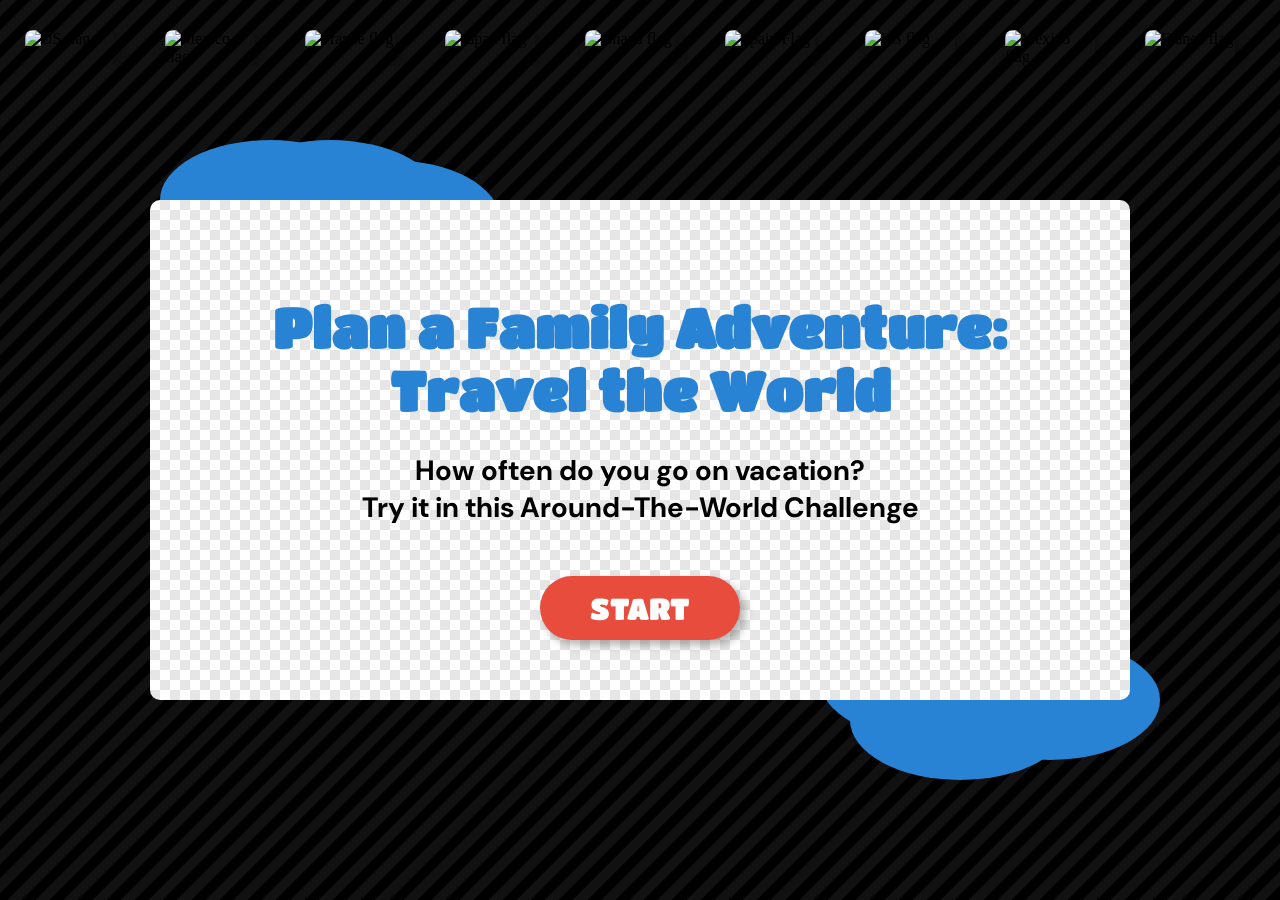
==== index.html @ 4128fa83 "Add files via upload" ====
<!DOCTYPE html>
<html lang = "en">
    <head>
        <meta charset="UTF-8">
        <meta name="viewport" content="width=device-width, initial-scale=1.0">
        <title>Finance Park: Vacation Game</title>

        <link href = "https://fonts.googleapis.com/css2?family=Titan+One&family=DM+Sans:wght@400;700&display=swap" rel="stylesheet">
        <link rel = "stylesheet" href="style.css">

    </head>
    <body>
        <div id = "start-screen">
            <div class="flag-carousel">
                <div class="flag-track">
                    <div class = "flag-set">
                        <img src="Images/Flags/usa.png" alt="US flag">
                        <img src="Images/Flags/mexico.png" alt="Mexico flag">
                        <img src="Images/Flags/france.png" alt="France flag">
                        <img src="Images/Flags/japan.png" alt="Japan flag">
                        <img src="Images/Flags/ghana.png" alt="Ghana flag">
                        <img src="Images/Flags/spain.png" alt = "Spain Flag">
                    </div>

                    <div class = "flag-set" >
                    <!-- duplicate for seamless loop -->
                        <img src="Images/Flags/usa.png" alt="US flag">
                        <img src="Images/Flags/mexico.png" alt="Mexico flag">
                        <img src="Images/Flags/france.png" alt="France flag">
                        <img src="Images/Flags/japan.png" alt="Japan flag">
                        <img src="Images/Flags/ghana.png" alt="Ghana flag">
                        <img src="Images/Flags/spain.png" alt = "Spain Flag">
                    </div>
                   
                </div>
            </div>

            <!--Clouds-->
            <div class = "cloud cloud-top-left"></div>
            <div class = "cloud cloud-bottom-right"></div>
            <div class = "start-card">
                <h1>
                    Plan a Family Adventure:<br>
                    Travel the World
                </h1>

                <p>
                    How often do you go on vacation? <br>
                    Try it in this Around-The-World Challenge
                </p>

                <button onclick = "startGame()">START</button>
            </div>
        </div>
<div id="map-screen" style="display: none;">
        
        <div class="price-tag">
            <div class="currency">$</div>
            <div class="amount"></div>
        </div>

        <div class="map-card">
            <h1>World Map</h1>
            <p>
                You have $4000 to spend on your trip. <br>
                Travel through the continents and Choose your activities wisely.
            </p>
        </div>

        <div class="map-container">
            <img src="Images/worldmap1.png" class="map">
            <img src="Images/plane.png" class="plane">

            <svg class="routes" viewBox="0 0 900 500">
                <path d="M150 230 Q300 100 430 180" />
                <path d="M430 180 Q500 250 450 320" />
                <path d="M450 320 Q600 200 700 240" />
            </svg>

            <img src="Images/pin.png" class="marker-start" onclick="flyToMexico()">
            <div class="marker marker-1"></div>
            <div class="marker marker-2"></div>
            <div class="marker marker-3"></div>

            <img src="Images/path.png" class="path">
        </div>
    </div>


        <script src = "game.js"></script>
    </body>
</html>
---- style.css ----
body {
    margin:0;
}

/*Black Background*/
#start-screen {
    /* BLACK + DIAGONAL STRIPES */
    background: repeating-linear-gradient(
        -45deg,          /* direction: down-left */
        #000000,         /* dark stripe */
        #000000 10px,
        #111111 10px,    /* slightly lighter stripe */
        #111111 20px
    );    width: 100vw;
    height: 100vh;

    display: flex;
    justify-content: center;
    align-items: center;
    position: relative;

}

/*White card*/
.start-card {
    width: 900px;
    padding: 60px 40px;
    text-align: center;
    border-radius: 10px;
    z-index: 2;

    /* BASE COLOR */
    background-color: #ffffff;

    /* DIAMOND PATTERN */
    background-image:
        linear-gradient(45deg, #e6e6e6 25%, transparent 25%),
        linear-gradient(-45deg, #e6e6e6 25%, transparent 25%),
        linear-gradient(45deg, transparent 75%, #e6e6e6 75%),
        linear-gradient(-45deg, transparent 75%, #e6e6e6 75%);

    background-size: 20px 20px;
    background-position: 0 0, 0 10px, 10px -10px, -10px 0px;
}

.start-card h1 {
    color: #2883d4;
    font-family: 'Titan One', sans-serif;
    font-size: 55px;
    margin-bottom: 30px;
}

.start-card p {
    font-family: 'DM Sans', sans-serif;
    font-size: 28px;
    font-weight: bold;
    margin-bottom: 50px;
}

.start-card button {
    font-family: 'Titan One', sans-serif;
    background: #e74c3c;
    color: white;
    border: none;
    padding: 15px 50px;
    font-size: 30px;
    border-radius: 50px;
    cursor: pointer;
    box-shadow: 5px 5px 10px rgba(0,0,0,0.3);
}

.start-card button:hover {
    background: #c0392b;
}

.cloud {
    position: absolute;
    background:#2883d4;
    border-radius: 50%;
    z-index: 1;
}
/* TOP LEFT CLOUD */
.cloud-top-left {
    width: 220px;
    height: 120px;
    top: 140px;
    left: 160px;

    /* creates "puffy" cloud bumps */
    box-shadow:
        60px 0 #2883d4,
        120px 20px #2883d4,
        30px 40px #2883d4;
}

/* BOTTOM RIGHT CLOUD */
.cloud-bottom-right {
    width: 220px;
    height: 120px;
    bottom: 160px;
    right: 240px;

    box-shadow:
        60px 0 #2883d4,
        120px 20px #2883d4,
        30px 40px #2883d4;
}
.flag-carousel {
    position: absolute;
    top: 30px;
    width: 100%;
    overflow: hidden;
    z-index: 1;
    pointer-events: none;
}

/* moving strip */
.flag-track {
    display: flex;
    width: max-content;
    animation: scrollFlags 10s linear infinite;
}

.flag-set {
    display: flex;
}

/* flag styling */
.flag-set img {
    width: 90px;
    height: auto;
    margin: 0 25px;
    border-radius: 8px;
    box-shadow: 3px 3px 10px rgba(0,0,0,0.3);
}

/* animation */
@keyframes scrollFlags {
    0% {
        transform: translateX(0);
    }
    100% {
        transform: translateX(-50%);
    }
}

/* --- MAP SCREEN STYLES --- */

#map-screen {
    width: 100vw;
    height: 100vh;
    background: repeating-linear-gradient(
        -45deg,
        #000000,
        #000000 10px,
        #111111 10px,
        #111111 20px
    );

    display: flex;
    justify-content: center;
    align-items: center;
    position: relative;
}

.map-card {
    position: absolute;
    top: 20px;
    left: 50%;
    transform: translateX(-50%);
    text-align: center;
    z-index: 3;

    /* remove the white box */
    background: none;
    padding: 0;
    width: 100%;
}

.map-card h1 {
    color: #2883d4;
    font-family: 'Titan One', sans-serif;
    font-size: 80px;
    margin-bottom: 20px;
}

.map-card p {
    font-family: 'DM Sans', sans-serif;
    font-size: 28px;
    font-weight: bold;
    margin-bottom: 50px;
}

.map-container {
    position: relative;
    width: 1200px;
    transform: scale(1.15);
    transform-origin: center;
    margin-top: 120px;

}

.map {
    width: 100%;
}

/* plane */
.plane {
    position: absolute;
    width: 180px;
    left: 20px;
    top: 20px;
    transition: transform 1.5s ease-in-out;
    z-index: 5;
}
.fly-to-mexico {
    transform: translate(130px, 240px) rotate(20deg);
}

/* markers */
.marker {
    position: absolute;
    width: 50px;
    height: 50px;
}

/* create the X using two lines */
.marker::before,
.marker::after {
    content: "";
    position: absolute;
    width: 100%;
    height: 6px;
    background: red;
    top: 50%;
    left: 0;
    transform-origin: center;
}

/* first line */
.marker::before {
    transform: rotate(45deg);
}

/* second line */
.marker::after {
    transform: rotate(-45deg);
}

/* positions (adjust these visually) */
.marker-start {
    position: absolute;
    width: 80px;
    height: auto;
    left: 150px;
    top: 260px;

  animation: heartbeat 1.5s infinite; /* Duration and repeat count */

  cursor: pointer;
}

@keyframes heartbeat {
      0% { transform: scale(1); }
  15% { transform: scale(1.15); } /* First rapid pulse */
  30% { transform: scale(1); }
  45% { transform: scale(1.25); } /* Second larger pulse */
  70% { transform: scale(1); }
  100% { transform: scale(1); } /* Pause between beats */
}

.marker-1 {
    left: 570px;
    top: 220px;
}

.marker-2 {
    left: 570px;
    top: 380px;
}

.marker-3 {
    left: 900px;
    top: 280px;
}

.routes {
    position: absolute;
    top: 0;
    left: 0;
    width: 100%;
    height: 100%;
    pointer-events: none;
}

.routes path {
    fill: none;
    stroke: #2d7dd2; /* blue like your screenshot */
    stroke-width: 4;

    /* dotted effect */
    stroke-dasharray: 8 10;

    /* rounded dots */
    stroke-linecap: round;
}

/* Importing a rounded, chunky font to match the image */

/* --- PRICE TAG HUD --- */
.price-tag {
  position: absolute;
  top: 30px;
  right: 40px;
  z-index: 10; /* Keeps it floating above the map */
  
  display: inline-flex;
  align-items: stretch; 
  
  /* Colors & Scaled-down Borders */
  background-color: #ffc52d; 
  border: 6px solid #111111;
  border-radius: 60px; 
  
  /* Scaled-down 3D shadow */
  box-shadow: 8px 8px 0px #111111;
  
  font-family: 'Fredoka', 'Titan One', sans-serif;
  color: #3f6619; 
}

.currency {
  display: flex;
  align-items: center;
  justify-content: center;
  
  /* Scaled-down Font and Spacing */
  font-size: 45px;
  padding: 5px 20px 5px 25px;
  
  border-right: 6px solid #111111;
}

.amount {
  display: flex;
  align-items: center;
  justify-content: center;
  
  /* Scaled-down Font and Spacing */
  font-size: 55px;
  padding: 5px 30px 5px 20px;
  letter-spacing: 1px;
}
/**************** Mexico *************************/

#plane-ticket-screen {
    /* BLACK + DIAGONAL STRIPES */
    background: repeating-linear-gradient(
        -45deg,          /* direction: down-left */
        #000000,         /* dark stripe */
        #000000 10px,
        #111111 10px,    /* slightly lighter stripe */
        #111111 20px
    );    
    width: 100vw;
    height: 100vh;

    display: flex;
    justify-content: center;
    align-items: center;
    flex-direction: column;
    position: relative;


}

.plane-ticket-card {
    width: min(900px, 90vw);
    min-height: 700px;
    padding: 60px 40px;
    text-align: center;
    border-radius: 10px;
    z-index: 2;
    /* BASE COLOR */
    background-color: #ffffff;

    /* DIAMOND PATTERN */
    background-image:
        linear-gradient(45deg, #e6e6e6 25%, transparent 25%),
        linear-gradient(-45deg, #e6e6e6 25%, transparent 25%),
        linear-gradient(45deg, transparent 75%, #e6e6e6 75%),
        linear-gradient(-45deg, transparent 75%, #e6e6e6 75%);

    background-size: 20px 20px;
    background-position: 0 0, 0 10px, 10px -10px, -10px 0px;
}

.plane-ticket-card h1 {
    color: #2883d4;
    font-family: 'Titan One', sans-serif;
    font-size: 30px;
}

.mexico-city {
    position: absolute;
    width: 250px;
    height: auto;
    left: 620px;

      border: 4px solid #111111;
  border-radius: 30px; 
  
  /* Scaled-down 3D shadow */
  box-shadow: 5px 5px 0px #111111;
}

.economy-class {
    position: absolute;
    width: 400px;
    left: 300px;
    top: 400px;
    cursor: pointer;
}

.business-class {
    position: absolute;
    width: 400px;
    left: 800px;
    top: 400px;
    cursor: pointer;

}

.first-class {
    position: absolute;
    width: 400px;
    left: 550px;
    top: 600px;
    cursor: pointer;

}

/**************** Mexico Games *************************/

#food-game-screen {
    width: 100vw;
    height: 100vh;
    background: repeating-linear-gradient(
        -45deg,
        #000000,
        #000000 10px,
        #111111 10px,
        #111111 20px
    );

    text-align: center;
    padding-top: 40px;
}

#food-game-screen h1 {
    color: #2883d4;
    font-family: 'Titan One', sans-serif;
    font-size: 60px;
    margin-bottom: 10px; 
}

#food-game-screen p {
    color: white;
    font-size: 24px;
    margin-bottom: 10px;
}

/* Added a small style for your new recipe text to match your font themes */
#recipe-display {
    font-family: 'DM Sans', sans-serif;
    font-size: 22px;
}

#build-area {
    width: 400px;
    height: 250px;
    margin: 40px auto;
    background: white;
    border-radius: 20px;
    border: 5px solid black;

    display: flex;
    align-items: center;
    justify-content: center;
    gap: 10px;
}

.ingredients {
    display: flex;
    justify-content: center;
    gap: 30px;
}

.ingredients img {
    width: 120px;
    cursor: pointer;
    transition: transform 0.2s ease;
}

.ingredients img:hover {
    transform: scale(1.1);
}

#mexico-activity-screen {
    width: 100vw;
    height: 100vh;
    background: repeating-linear-gradient(
        -45deg,
        #000000,
        #000000 10px,
        #111111 10px,
        #111111 20px
    );

    display: flex;
    flex-direction: column;
    align-items: center;
    position: relative;
}

.activity-header {
    text-align: center;
    margin-top: 30px;
}

.activity-header h1 {
    color: #2883d4;
    font-family: 'Titan One', sans-serif;
    font-size: 60px;
}

.activity-header p {
    color: white;
    font-family: 'DM Sans', sans-serif;
    font-size: 24px;
}

.mexico-scene {
    position: relative;
    width: min(1200px, 90vw);
    height: min(700px, 65vh);
    margin-top: 20px;
}

.mexico-background {
    width: 100%;
    height: 100%;
    object-fit: cover;
    border-radius: 20px;
    border: 5px solid white;
}

.activity-icon {
    width: 100%;
    display: block;
    cursor: pointer;
    transition: transform 0.2s ease;
}

.activity-icon:hover {
    transform: scale(1.1);
}
.food-option {
    left: 50px;
    bottom: 80px;
}

.pyramid-option {
    left: 440px;
    bottom: 80px;
}

.boat-option {
    left: 830px;
    bottom: 80px;
}

.activity-option {
    position: absolute;
    text-align: center;
    width: 350px;
}

.activity-option button {
    margin-top: 10px;
    padding: 12px 20px;
    font-family: 'Titan One', sans-serif;
    font-size: 18px;
    border: none;
    border-radius: 30px;
    background: #e74c3c;
    color: white;
    cursor: pointer;
    box-shadow: 4px 4px 0px black;
}

.activity-option button:hover {
    transform: scale(1.05);
}


#pyramid-game-screen {
    width: 100vw;
    height: 100vh;
    text-align: center;
    background: repeating-linear-gradient(
        -45deg,
        #000000,
        #000000 10px,
        #111111 10px,
        #111111 20px
    );
    padding-top: 40px;
}

#pyramid-game-screen h1 {
    color: #2883d4;
    font-family: 'Titan One', sans-serif;
    font-size: 60px;
}

#pyramid-game-screen p {
    color: white;
    font-size: 24px;
}

#maze {
    margin: 40px auto;
    width: fit-content;
}

.maze-row {
    display: flex;
}

.tile {
    width: 120px;
    height: 120px;
    margin: 5px;
    border-radius: 15px;
    border: 4px solid black;
}

.wall {
    background: #6c584c;
}

.player {
    background: #90be6d;
    display: flex;
    align-items: center;
    justify-content: center;
    font-size: 40px;
}

.treasure {
    background: gold;
    display: flex;
    align-items: center;
    justify-content: center;
    font-size: 40px;
    cursor: pointer;
}

.safe {
    background: #f4d35e;
    cursor: pointer;
}

.hidden-path {
    background: #6c584c !important; /* same as wall */
    cursor: pointer;
}

#yacht-game-screen {
    width: 100vw;
    height: 100vh;
    background: repeating-linear-gradient(
        -45deg,
        #000000,
        #000000 10px,
        #111111 10px,
        #111111 20px
    );
    text-align: center;
    padding-top: 40px;
}

#yacht-game-screen h1 {
    color: #2883d4;
    font-family: 'Titan One', sans-serif;
    font-size: 60px;
    margin-bottom: 10px;
}

#yacht-game-screen p {
    color: white;
    font-size: 24px;
    margin-bottom: 40px;
    font-family: 'DM Sans', sans-serif;
}

#ocean-grid {
    display: grid;
    grid-template-columns: repeat(4, 120px); /* 4 columns */
    gap: 15px;
    justify-content: center;
    margin: 0 auto;
}

.ocean-tile {
    width: 120px;
    height: 120px;
    background: #2883d4; /* Deep ocean blue */
    border: 4px solid black;
    border-radius: 15px;
    cursor: pointer;
    display: flex;
    align-items: center;
    justify-content: center;
    font-size: 60px; /* Size of the emojis */
    transition: transform 0.2s ease, background 0.3s ease;
}

.ocean-tile:hover:not(.revealed) {
    transform: scale(1.05);
    background: #3a9ef2;
}

.ocean-tile.revealed {
    cursor: default;
    transform: none;
}

/**************** Paris *************************/

.paris-city {
    position: absolute;
    width: 250px;
    height: auto;
    left: 620px;

      border: 4px solid #111111;
  border-radius: 30px; 
  
  /* Scaled-down 3D shadow */
  box-shadow: 5px 5px 0px #111111;
}

#paris-activity-screen {
    width: 100vw;
    height: 100vh;
    background: repeating-linear-gradient(
        -45deg,
        #000000,
        #000000 10px,
        #111111 10px,
        #111111 20px
    );

    display: flex;
    flex-direction: column;
    align-items: center;
    position: relative;
}

.paris-scene {
    position: relative;
    width: min(1200px, 90vw);
    height: min(700px, 65vh);
    margin-top: 20px;
}

.paris-background {
    width: 100%;
    height: 100%;
    object-fit: cover;
    border-radius: 20px;
    border: 5px solid white;
}

.tower-option {
    left: 50px;
    bottom: 80px;
}

.museum-option {
    left: 440px;
    bottom: 80px;
}

.dining-option {
    left: 830px;
    bottom: 80px;
}

/* --- EIFFEL TOWER SNAP --- */


#eiffel-game-screen {
    width: 100vw;
    height: 100vh;
    background: repeating-linear-gradient(
        -45deg,
        #000000,
        #000000 10px,
        #111111 10px,
        #736d6d 20px
    );

    text-align: center;
    padding-top: 40px;
}

#eiffel-game-screen h1 {
    color: #2883d4;
    font-family: 'Titan One', sans-serif;
    font-size: 60px;
    margin-bottom: 10px; 
}

#eiffel-game-screen p {
    color: white;
    font-size: 24px;
    margin-bottom: 10px;
}

#camera-view {
    width: 600px;
    height: 400px;
    margin: 30px auto;
    background: #87CEEB; /* Sky blue */
    border: 8px solid #333;
    border-radius: 20px;
    position: relative;
    overflow: hidden;
    cursor: crosshair;
}

.popup-target {
    position: absolute;
    font-size: 60px;
    cursor: pointer;
    user-select: none;
    transition: transform 0.1s;
}
.popup-target:active { transform: scale(0.9); }

/* --- LOUVRE ART MATCH --- */
#louvre-game-screen {
    width: 100vw;
    height: 100vh;
    background: repeating-linear-gradient(
        -45deg,
        #000000,
        #000000 10px,
        #111111 10px,
        #736d6d 20px
    );

    text-align: center;
    padding-top: 40px;
}

#louvre-game-screen h1 {
    color: #2883d4;
    font-family: 'Titan One', sans-serif;
    font-size: 60px;
    margin-bottom: 10px; 
}

#louvre-game-screen p {
    color: white;
    font-size: 24px;
    margin-bottom: 10px;
}
#art-grid {
    display: grid;
    grid-template-columns: repeat(4, 100px);
    gap: 130px;
    justify-content: center;
    margin: 30px auto;
}

.art-card {
    width: 200px;
    height: 200px;
    background: #2883d4;
    border: 4px solid #111;
    border-radius: 10px;
    display: flex;
    align-items: center;
    justify-content: center;
    font-size: 50px;
    cursor: pointer;
    transition: background 0.3s;
}

/* Hide the emoji by default */
.hidden-symbol {
    opacity: 0; 
    transition: opacity 0.2s ease;
}

/* When the card is flipped, show the background and emoji */
.art-card.flipped {
    background: white;
    cursor: default;
}

.art-card.flipped .hidden-symbol {
    opacity: 1;
}

/* --- MICHELIN VIP SERVE --- */
#timing-game {
    width: 900px;
    height: 170px;
    background: #444;
    border: 5px solid #111;
    border-radius: 40px;
    margin: 40px auto;
    position: relative;
    overflow: hidden;
}

#target-zone {
    width: 170px;
    height: 100%;
    background: #90be6d; /* Green target */
    position: absolute;
    left: 200px; /* Center of the 500px bar */
}

#moving-plate {
    position: absolute;
    font-size: 150px;
    top: 2px;
    left: 0;
}

#serve-btn {
    font-family: 'Titan One', sans-serif;
    font-size: 30px;
    padding: 15px 40px;
    background: #e74c3c;
    color: white;
    border: none;
    border-radius: 30px;
    cursor: pointer;
    box-shadow: 4px 4px 0px #111;
}
#serve-btn:hover { transform: scale(1.05); }


#louvre-game-screen {
    width: 100vw;
    height: 100vh;
    background: repeating-linear-gradient(
        -45deg,
        #000000,
        #000000 10px,
        #111111 10px,
        #111111 20px
    );

    text-align: center;
    padding-top: 40px;
}

#michelin-game-screen h1 {
    color: #2883d4;
    font-family: 'Titan One', sans-serif;
    font-size: 60px;
    margin-bottom: 10px; 
}

#michelin-game-screen p {
    color: white;
    font-size: 24px;
    margin-bottom: 10px;
}

#michelin-game-screen {
    width: 100vw;
    height: 100vh;
    background: repeating-linear-gradient(
        -45deg,
        #000000,
        #000000 10px,
        #111111 10px,
        #111111 20px
    );

    text-align: center;
    padding-top: 40px;
}

#michelin-game-screen h1 {
    color: #2883d4;
    font-family: 'Titan One', sans-serif;
    font-size: 60px;
    margin-bottom: 10px; 
}

#michelin-game-screen p {
    color: white;
    font-size: 24px;
    margin-bottom: 10px;
}


.price-tag-africa {
  position: absolute;
  top: 20px;
  right: 30px;
  z-index: 10; /* Keeps it floating above the map */
  
  display: inline-flex;
  align-items: stretch; 
  
  /* Colors & Scaled-down Borders */
  background-color: #ffc52d; 
  border: 6px solid #111111;
  border-radius: 60px; 
  
  /* Scaled-down 3D shadow */
  box-shadow: 8px 8px 0px #111111;
  
  font-family: 'Fredoka', 'Titan One', sans-serif;
  color: #3f6619; 
}


.africa-city {
    position: absolute;
    width: 250px;
    height: auto;
    left: 620px;

      border: 4px solid #111111;
  border-radius: 30px; 
  
  /* Scaled-down 3D shadow */
  box-shadow: 5px 5px 0px #111111;
}


#africa-activity-screen {
    width: 100vw;
    height: 100vh;
    background: repeating-linear-gradient(
        -45deg,
        #000000,
        #000000 10px,
        #111111 10px,
        #111111 20px
    );

    display: flex;
    flex-direction: column;
    align-items: center;
    position: relative;
}

.africa-scene {
    position: relative;
    width: min(1200px, 90vw);
    height: min(700px, 65vh);
    margin-top: 20px;
}

.africa-background {
    width: 100%;
    height: 100%;
    object-fit: cover;
    border-radius: 20px;
    border: 5px solid white;
}

/* --- PENGUIN PHOTOGRAPHER --- */
#penguin-game-screen {
    width: 100vw;
    height: 100vh;
    background: repeating-linear-gradient(
        -45deg,
        #000000,
        #000000 10px,
        #111111 10px,
        #111111 20px
    );
    text-align: center;
    padding-top: 40px;
}

#penguin-game-screen h1 {
    color: #2883d4;
    font-family: 'Titan One', sans-serif;
    font-size: 60px;
    margin-bottom: 10px;
}

#penguin-game-screen p {
    color: white;
    font-size: 24px;
    margin-bottom: 30px;
}

#viewfinder {
    width: 400px;
    height: 300px;
    margin: 0 auto 30px auto;
    background: #89cff0; /* Bright beach sky */
    border: 10px solid #222;
    border-radius: 15px;
    display: flex;
    align-items: center;
    justify-content: center;
    position: relative;
    box-shadow: 0px 10px 20px rgba(0,0,0,0.5);
}

/* Creating the camera viewfinder crosshairs */
.camera-corner {
    position: absolute;
    width: 40px;
    height: 40px;
    border: 4px solid rgba(255, 255, 255, 0.7);
}
.top-left { top: 20px; left: 20px; border-right: none; border-bottom: none; }
.top-right { top: 20px; right: 20px; border-left: none; border-bottom: none; }
.bottom-left { bottom: 20px; left: 20px; border-right: none; border-top: none; }
.bottom-right { bottom: 20px; right: 20px; border-left: none; border-top: none; }

#penguin-subject {
    font-size: 150px;
    /* Blur is controlled by JavaScript! */
}

#camera-controls {
    display: flex;
    flex-direction: column;
    align-items: center;
    gap: 20px;
}

#focus-slider {
    width: 400px;
    height: 10px;
    background: #fff;
    border-radius: 10px;
    outline: none;
    cursor: pointer;
}

#snap-btn {
    font-family: 'Titan One', sans-serif;
    font-size: 28px;
    padding: 15px 40px;
    background: #f4d35e; /* Yellow button */
    color: #111;
    border: 4px solid #111;
    border-radius: 40px;
    cursor: pointer;
    box-shadow: 4px 4px 0px #111;
    transition: transform 0.1s;
}
#snap-btn:active { transform: translateY(4px); box-shadow: 0px 0px 0px #111; }


/* --- VISUAL CABLE CAR STABILIZER --- */


#cablecar-game-screen {
    width: 100vw;
    height: 100vh;
    background: repeating-linear-gradient(
        -45deg,
        #000000,
        #000000 10px,
        #111111 10px,
        #111111 20px
    );
    text-align: center;
    padding-top: 40px;
}

#cablecar-game-screen h1 {
    color: #2883d4;
    font-family: 'Titan One', sans-serif;
    font-size: 60px;
    margin-bottom: 10px;
}

#cablecar-game-screen p {
    color: white;
    font-size: 24px;
    margin-bottom: 30px;
}
#cable-car-container {
    width: 300px;
    height: 250px;
    margin: 30px auto;
    position: relative;
    display: flex;
    flex-direction: column;
    align-items: center;
}

/* The wire the car hangs from */
#cable-line {
    width: 100%;
    height: 8px;
    background: #111;
    position: absolute;
    top: 20px;
    border-radius: 4px;
}

#cable-car {
    font-size: 100px;
    margin-top: 10px; /* Hangs just below the line */
    transition: transform 0.3s ease-in-out;
    transform-origin: top center; /* Makes it swing from the top! */
    text-shadow: 5px 5px 0px rgba(0,0,0,0.3);
}

#wind-controls {
    display: flex;
    justify-content: center;
    gap: 15px;
}

#wind-controls button {
    font-size: 40px;
    width: 80px;
    height: 80px;
    background: #2883d4;
    border: 4px solid #111;
    border-radius: 15px;
    cursor: pointer;
    box-shadow: 4px 4px 0px #111;
    transition: transform 0.1s;
}
#wind-controls button:active { 
    transform: translateY(4px); 
    box-shadow: 0px 0px 0px #111; 
}
/* --- BIG 5 SAFARI TRACKER --- */
#safari-game-screen {
    width: 100vw;
    height: 100vh;
    background: repeating-linear-gradient(
        -45deg,
        #000000,
        #000000 10px,
        #111111 10px,
        #111111 20px
    );
    text-align: center;
    padding-top: 40px;
}

#safari-game-screen h1 {
    color: #2883d4;
    font-family: 'Titan One', sans-serif;
    font-size: 50px;
    margin-bottom: 10px;
}

#safari-game-screen p {
    color: white;
    font-size: 20px;
    margin-bottom: 20px;
}

#tracker-radar {
    color: #f4d35e;
    font-family: 'DM Sans', sans-serif;
    font-weight: bold;
    background: #111;
    padding: 10px 30px;
    width: fit-content;
    margin: 0 auto;
    border-radius: 10px;
    border: 3px solid #333;
}

/* Update your existing savanna-grass class to hide the cursor */
#savanna-grass {
    width: 500px;
    height: 300px;
    background: #a3b162; 
    border: 8px solid #3f6619;
    border-radius: 15px;
    margin: 20px auto;
    position: relative;
    box-shadow: inset 0px 0px 30px rgba(0,0,0,0.3);
    overflow: hidden; /* Keeps the scanner inside the box */
    
    cursor: none; /* HIDES THE NORMAL MOUSE! */
}

/* Add this new style for the scanner */
#scanner-glass {
    position: absolute;
    font-size: 50px;
    pointer-events: none; /* Lets clicks pass right through the emoji */
    transform: translate(-50%, -50%); /* Centers the glass exactly on the mouse coordinates */
    display: none; /* Hidden until the mouse enters the box */
    z-index: 10;
    text-shadow: 2px 2px 5px rgba(0,0,0,0.5);
}

.found-animal {
    position: absolute;
    font-size: 60px;
    transform: translate(-50%, -50%); /* Centers the emoji perfectly on the mouse click */
    animation: popUp 0.5s ease-out;
}

@keyframes popUp {
    0% { transform: translate(-50%, -50%) scale(0); }
    50% { transform: translate(-50%, -50%) scale(1.5); }
    100% { transform: translate(-50%, -50%) scale(1); }
}

#japan-activity-screen {
    width: 100vw;
    height: 100vh;
    background: repeating-linear-gradient(
        -45deg,
        #000000,
        #000000 10px,
        #111111 10px,
        #111111 20px
    );

    display: flex;
    flex-direction: column;
    align-items: center;
    position: relative;
}

.japan-scene {
    position: relative;
    width: min(1200px, 90vw);
    height: min(700px, 65vh);
    margin-top: 20px;
}

.japan-background {
    width: 100%;
    height: 100%;
    object-fit: cover;
    border-radius: 20px;
    border: 5px solid white;
}

#claw-game-screen {
    width: 100vw;
    height: 100vh;
    background: repeating-linear-gradient(
        -45deg,
        #000000,
        #000000 10px,
        #111111 10px,
        #111111 20px
    );
    text-align: center;
    padding-top: 40px;
}

#claw-game-screen h1 {
    color: #2883d4;
    font-family: 'Titan One', sans-serif;
    font-size: 50px;
    margin-bottom: 10px;
}

#claw-game-screen p {
    color: white;
    font-size: 20px;
    margin-bottom: 20px;
}

/* --- SHIBUYA CLAW MACHINE --- */
#claw-machine {
    width: 600px;
    height: 400px;
    background: #ffb7b2; /* Kawaii pink */
    border: 8px solid #333;
    border-radius: 20px;
    margin: 20px auto;
    position: relative;
    overflow: hidden;
    box-shadow: inset 0px 0px 20px rgba(0,0,0,0.2);
}

#the-claw {
    font-size: 50px;
    position: absolute;
    top: 10px;
    left: 0px;
    transition: top 0.5s ease-in; /* Makes the drop smooth */
}

#the-prize {
    font-size: 60px;
    position: absolute;
    bottom: 10px;
    left: 265px; /* Centered in the 400px box */
}

#drop-btn, #pour-btn, #push-btn {
    font-family: 'Titan One', sans-serif;
    font-size: 28px;
    padding: 15px 40px;
    background: #e74c3c;
    color: white;
    border: 4px solid #111;
    border-radius: 40px;
    cursor: pointer;
    box-shadow: 4px 4px 0px #111;
}
#drop-btn:active, #pour-btn:active, #push-btn:active { transform: translateY(4px); box-shadow: 0px 0px 0px #111; }

/* --- ZEN TEA CEREMONY --- */
#thermometer {
    width: 60px;
    height: 300px;
    background: linear-gradient(to top, #87ceeb, #f4d35e, #e74c3c); /* Cold to Hot */
    border: 6px solid #333;
    border-radius: 30px;
    margin: 20px auto;
    position: relative;
    box-shadow: inset 0px 0px 15px rgba(0,0,0,0.5);
}

#zen-zone {
    position: absolute;
    bottom: 40%; /* Starts 40% from the bottom */
    height: 20%; /* Takes up 20% of the thermometer */
    width: 100%;
    background: rgba(144, 190, 109, 0.8); /* Green */
    border-top: 4px solid #111;
    border-bottom: 4px solid #111;
}

#temp-indicator {
    width: 90px;
    height: 12px;
    background: #111;
    border-radius: 5px;
    position: absolute;
    left: -15px; /* Sticks out the sides of the thermometer */
    bottom: 50%; /* Starts exactly in the middle */
    transition: bottom 0.1s linear;
}

#zen-progress-container {
    width: 400px;
    height: 25px;
    background: #222;
    border: 4px solid #111;
    border-radius: 15px;
    margin: 10px auto 20px auto;
    overflow: hidden;
}

#zen-progress-bar {
    width: 0%;
    height: 100%;
    background: #90be6d; /* Progress fills up green */
    transition: width 0.1s linear;
}

#start-tea-btn {
    font-family: 'Titan One', sans-serif;
    font-size: 24px;
    padding: 15px 40px;
    background: #90be6d;
    color: #111;
    border: 4px solid #111;
    border-radius: 40px;
    cursor: pointer;
    box-shadow: 4px 4px 0px #111;
}

#cool-btn {
    font-family: 'Titan One', sans-serif;
    font-size: 24px;
    padding: 15px 40px;
    background: #87ceeb;
    color: #111;
    border: 4px solid #111;
    border-radius: 40px;
    cursor: pointer;
    box-shadow: 4px 4px 0px #111;
    display: none; /* Hidden until the game starts */
}
#start-tea-btn:active, #cool-btn:active { transform: translateY(4px); box-shadow: 0px 0px 0px #111; }

/* --- VIP SUMO SHOWDOWN --- */
#sumo-ring {
    width: 900px;
    height: 300px;
    background: #d4a373; /* Sand color */
    border: 6px solid #8b5a2b;
    border-radius: 50px;
    margin: 40px auto;
    position: relative;
}

#sumo-wrestler {
    font-size: 150px;
    position: absolute;
    top: 5px;
    left: 50%; /* Starts perfectly in the middle */
    transform: translateX(-50%);
    transition: left 0.1s;
}


/* --- ZEN TEA CEREMONY SCREEN BACKGROUND --- */
#tea-game-screen {
    width: 100vw;
    height: 100vh;
    background: #fdfbf7; /* A soft, clean Japanese paper white */
    text-align: center;
    padding-top: 40px;
}

#tea-game-screen h1 {
    color: #e74c3c; /* Deep red looks amazing on white */
    font-family: 'Titan One', sans-serif;
    font-size: 60px;
    margin-bottom: 10px;
}

#tea-game-screen p {
    color: #333333; /* Dark gray text so it is readable on the white background! */
    font-size: 20px;
    margin-bottom: 20px;
    font-family: 'DM Sans', sans-serif;
    font-weight: bold;
}

#sumo-game-screen {
    width: 100vw;
    height: 100vh;
    background: repeating-linear-gradient(
        -45deg,
        #000000,
        #000000 10px,
        #111111 10px,
        #111111 20px
    );
    text-align: center;
    padding-top: 40px;
}

#sumo-game-screen h1 {
    color: #2883d4;
    font-family: 'Titan One', sans-serif;
    font-size: 50px;
    margin-bottom: 10px;
}

#sumo-game-screen p {
    color: white;
    font-size: 20px;
    margin-bottom: 20px;
}

/* --- END SCREENS (VICTORY & GAME OVER) --- */
#victory-screen, #gameover-screen {
    width: 100vw;
    height: 100vh;
    display: flex;
    align-items: center;
    justify-content: center;
    background: repeating-linear-gradient(
        -45deg,
        #000000,
        #000000 10px,
        #111111 10px,
        #111111 20px
    );
}

.end-card {
    background: white;
    padding: 50px;
    border-radius: 20px;
    text-align: center;
    max-width: 600px;
    box-shadow: 10px 10px 0px rgba(0,0,0,0.5);
    border: 8px solid #111;
}

.end-card h1 {
    font-family: 'Titan One', sans-serif;
    font-size: 50px;
    margin-bottom: 10px;
}

.victory-card h1 { color: #90be6d; } /* Green text for winning */
.gameover-card h1 { color: #e74c3c; } /* Red text for losing */

.end-card h2 {
    font-family: 'DM Sans', sans-serif;
    color: #333;
    margin-bottom: 20px;
}

.end-card p {
    font-size: 20px;
    color: #555;
    margin-bottom: 30px;
    line-height: 1.5;
}

.final-budget-display {
    background: #f4d35e;
    padding: 20px;
    border-radius: 15px;
    margin-bottom: 30px;
    border: 4px solid #111;
}

.final-budget-display p {
    margin-bottom: 10px;
    font-weight: bold;
    color: #111;
}

.final-price {
    display: inline-flex;
    transform: scale(1.2); /* Makes the final tag slightly larger */
    margin-top: 10px;
}

.end-card button {
    font-family: 'Titan One', sans-serif;
    font-size: 24px;
    padding: 15px 40px;
    background: #2883d4;
    color: white;
    border: 4px solid #111;
    border-radius: 30px;
    cursor: pointer;
    box-shadow: 4px 4px 0px #111;
    transition: transform 0.1s;
}

.end-card button:active {
    transform: translateY(4px);
    box-shadow: 0px 0px 0px #111;
}

/* --- SECRET WINNER CODES --- */
.secret-codes {
    margin: 30px auto;
    background: #fdfbf7;
    padding: 20px;
    border-radius: 15px;
    border: 4px dashed #90be6d; /* Green dashed border like a coupon */
}

.secret-codes h3 {
    font-family: 'Titan One', sans-serif;
    color: #e74c3c;
    margin-bottom: 10px;
    font-size: 24px;
}

.secret-codes p {
    font-size: 16px;
    color: #333;
    margin-bottom: 20px;
}

.code-box {
    background: #111; /* Dark background to make the gold pop */
    color: #f4d35e; /* Golden text */
    font-family: 'Titan One', sans-serif;
    font-size: 24px;
    padding: 15px;
    margin: 10px auto;
    border-radius: 10px;
    letter-spacing: 2px;
    width: 85%;
    box-shadow: 4px 4px 0px rgba(0,0,0,0.2);
    user-select: all; /* Makes it so if they click the text, it highlights the whole code instantly to copy! */
}
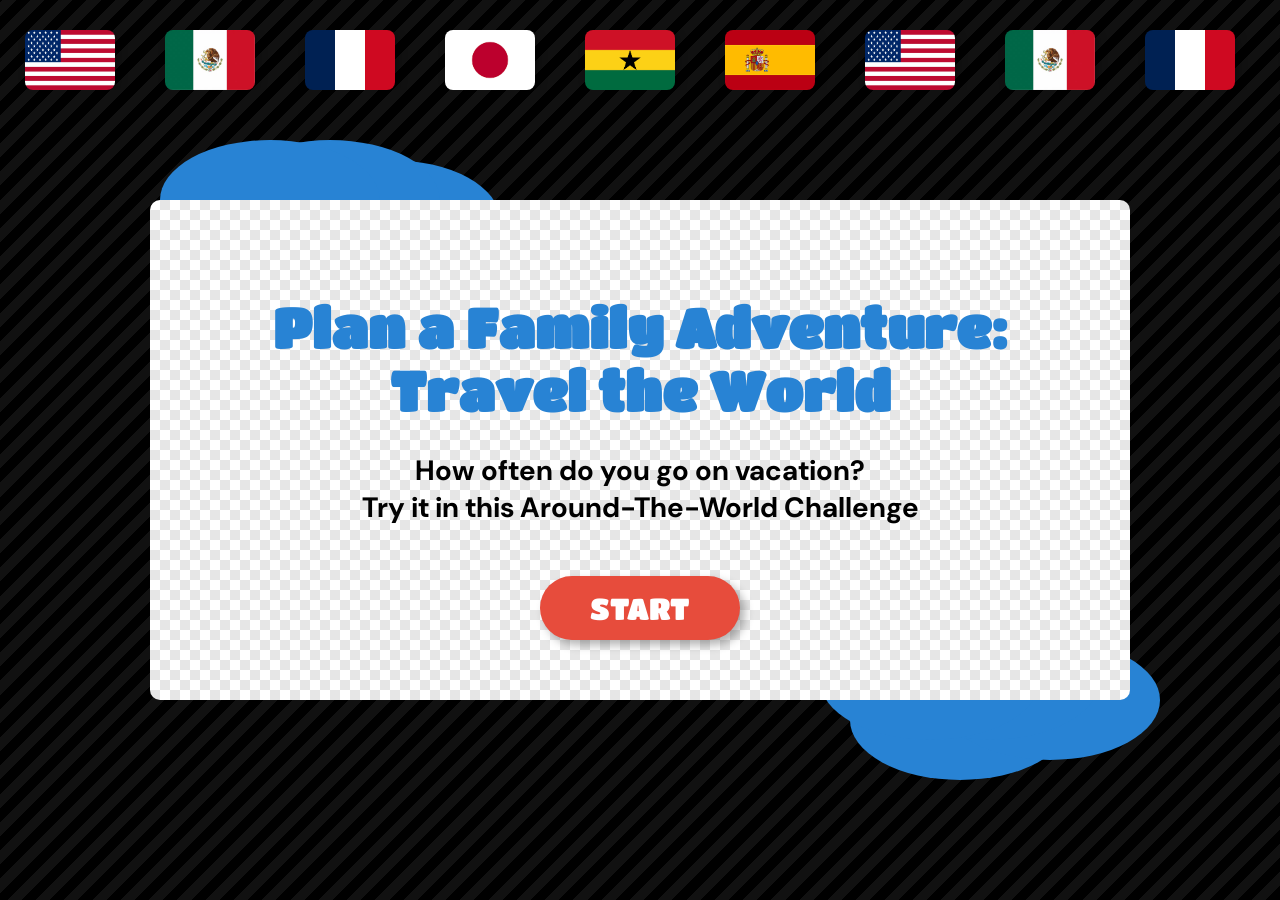
==== commit 17c94fdb: "Update index.html" ====
--- a/index.html
+++ b/index.html
@@ -14,22 +14,22 @@
             <div class="flag-carousel">
                 <div class="flag-track">
                     <div class = "flag-set">
-                        <img src="Images/Flags/usa.png" alt="US flag">
-                        <img src="Images/Flags/mexico.png" alt="Mexico flag">
-                        <img src="Images/Flags/france.png" alt="France flag">
-                        <img src="Images/Flags/japan.png" alt="Japan flag">
-                        <img src="Images/Flags/ghana.png" alt="Ghana flag">
-                        <img src="Images/Flags/spain.png" alt = "Spain Flag">
+                        <img src="Flags/usa.png" alt="US flag">
+                        <img src="Flags/mexico.png" alt="Mexico flag">
+                        <img src="Flags/france.png" alt="France flag">
+                        <img src="Flags/japan.png" alt="Japan flag">
+                        <img src="Flags/ghana.png" alt="Ghana flag">
+                        <img src="Flags/spain.png" alt = "Spain Flag">
                     </div>
 
                     <div class = "flag-set" >
                     <!-- duplicate for seamless loop -->
-                        <img src="Images/Flags/usa.png" alt="US flag">
-                        <img src="Images/Flags/mexico.png" alt="Mexico flag">
-                        <img src="Images/Flags/france.png" alt="France flag">
-                        <img src="Images/Flags/japan.png" alt="Japan flag">
-                        <img src="Images/Flags/ghana.png" alt="Ghana flag">
-                        <img src="Images/Flags/spain.png" alt = "Spain Flag">
+                        <img src="Flags/usa.png" alt="US flag">
+                        <img src="Flags/mexico.png" alt="Mexico flag">
+                        <img src="Flags/france.png" alt="France flag">
+                        <img src="Flags/japan.png" alt="Japan flag">
+                        <img src="Flags/ghana.png" alt="Ghana flag">
+                        <img src="Flags/spain.png" alt = "Spain Flag">
                     </div>
                    
                 </div>
@@ -68,8 +68,8 @@
         </div>
 
         <div class="map-container">
-            <img src="Images/worldmap1.png" class="map">
-            <img src="Images/plane.png" class="plane">
+            <img src="worldmap1.png" class="map">
+            <img src="plane.png" class="plane">
 
             <svg class="routes" viewBox="0 0 900 500">
                 <path d="M150 230 Q300 100 430 180" />
@@ -77,16 +77,14 @@
                 <path d="M450 320 Q600 200 700 240" />
             </svg>
 
-            <img src="Images/pin.png" class="marker-start" onclick="flyToMexico()">
+            <img src="pin.png" class="marker-start" onclick="flyToMexico()">
             <div class="marker marker-1"></div>
             <div class="marker marker-2"></div>
             <div class="marker marker-3"></div>
-
-            <img src="Images/path.png" class="path">
         </div>
     </div>
 
 
         <script src = "game.js"></script>
     </body>
-</html>+</html>
